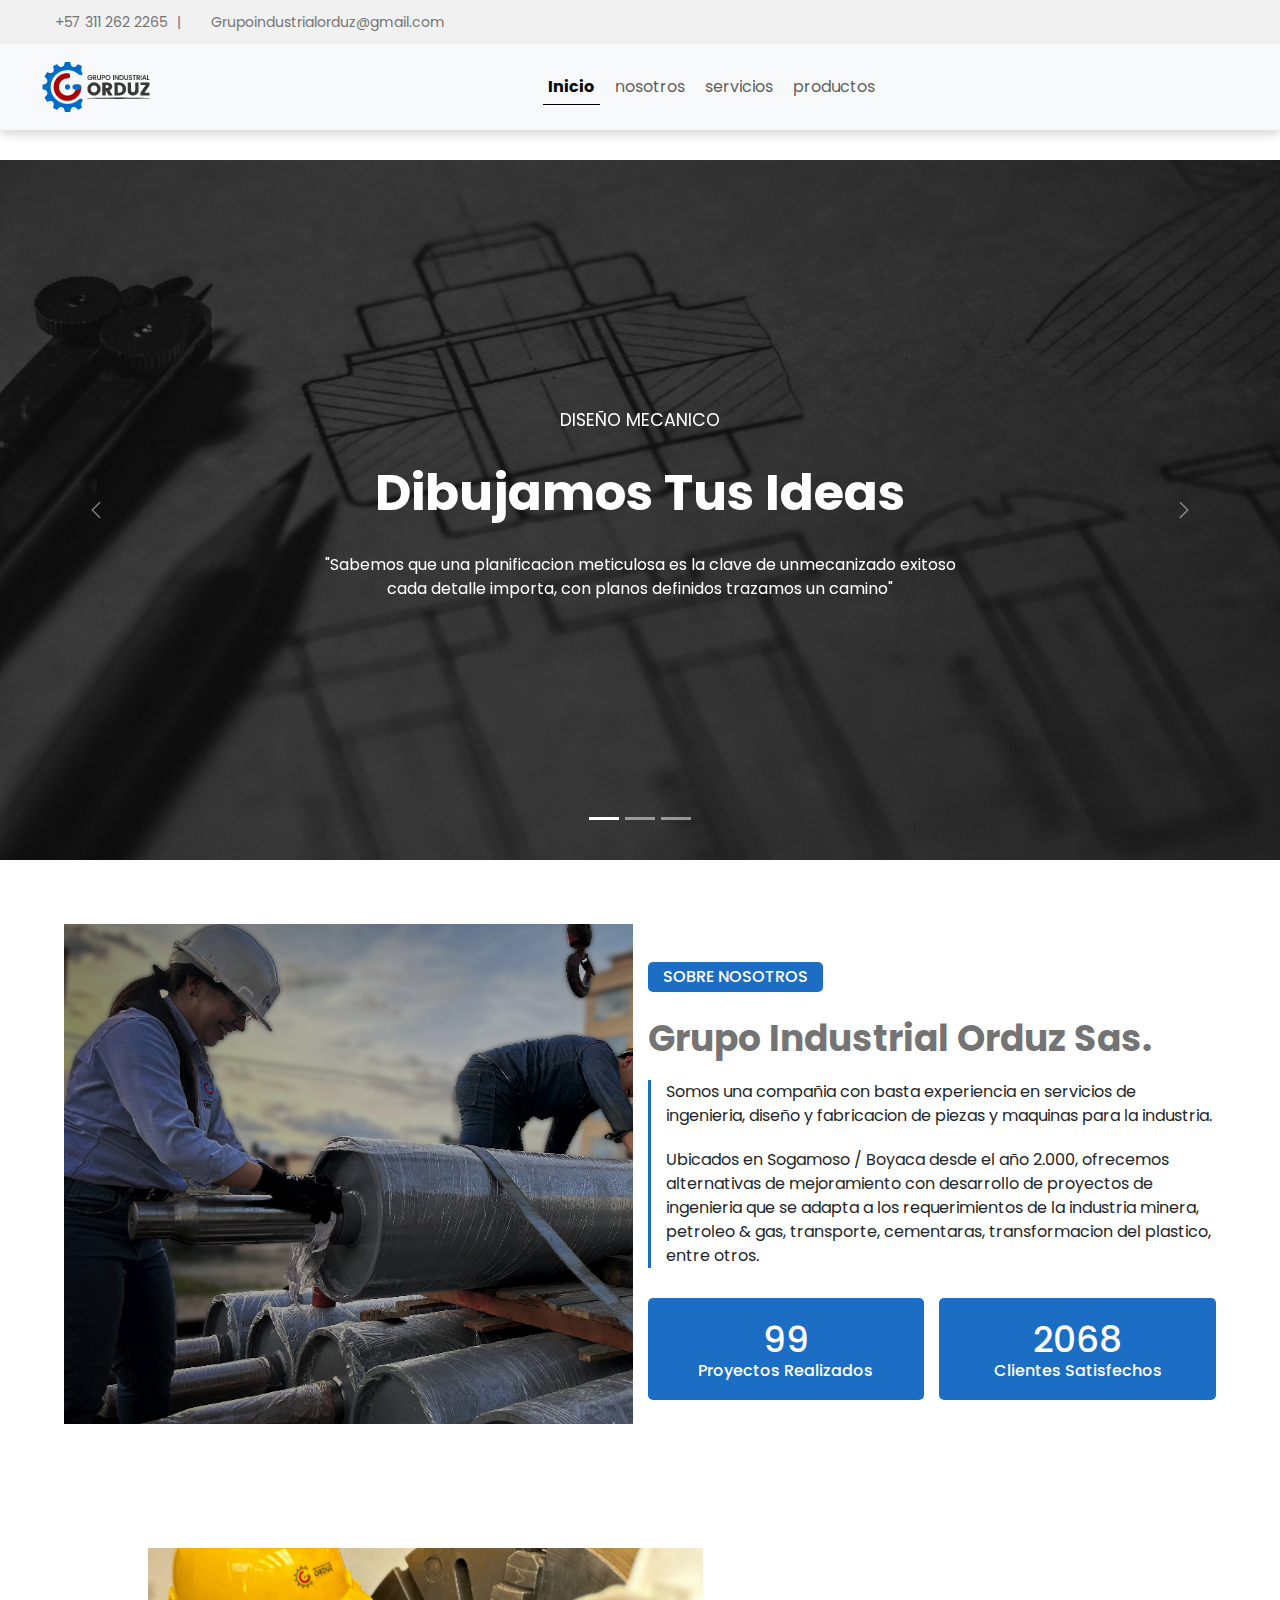
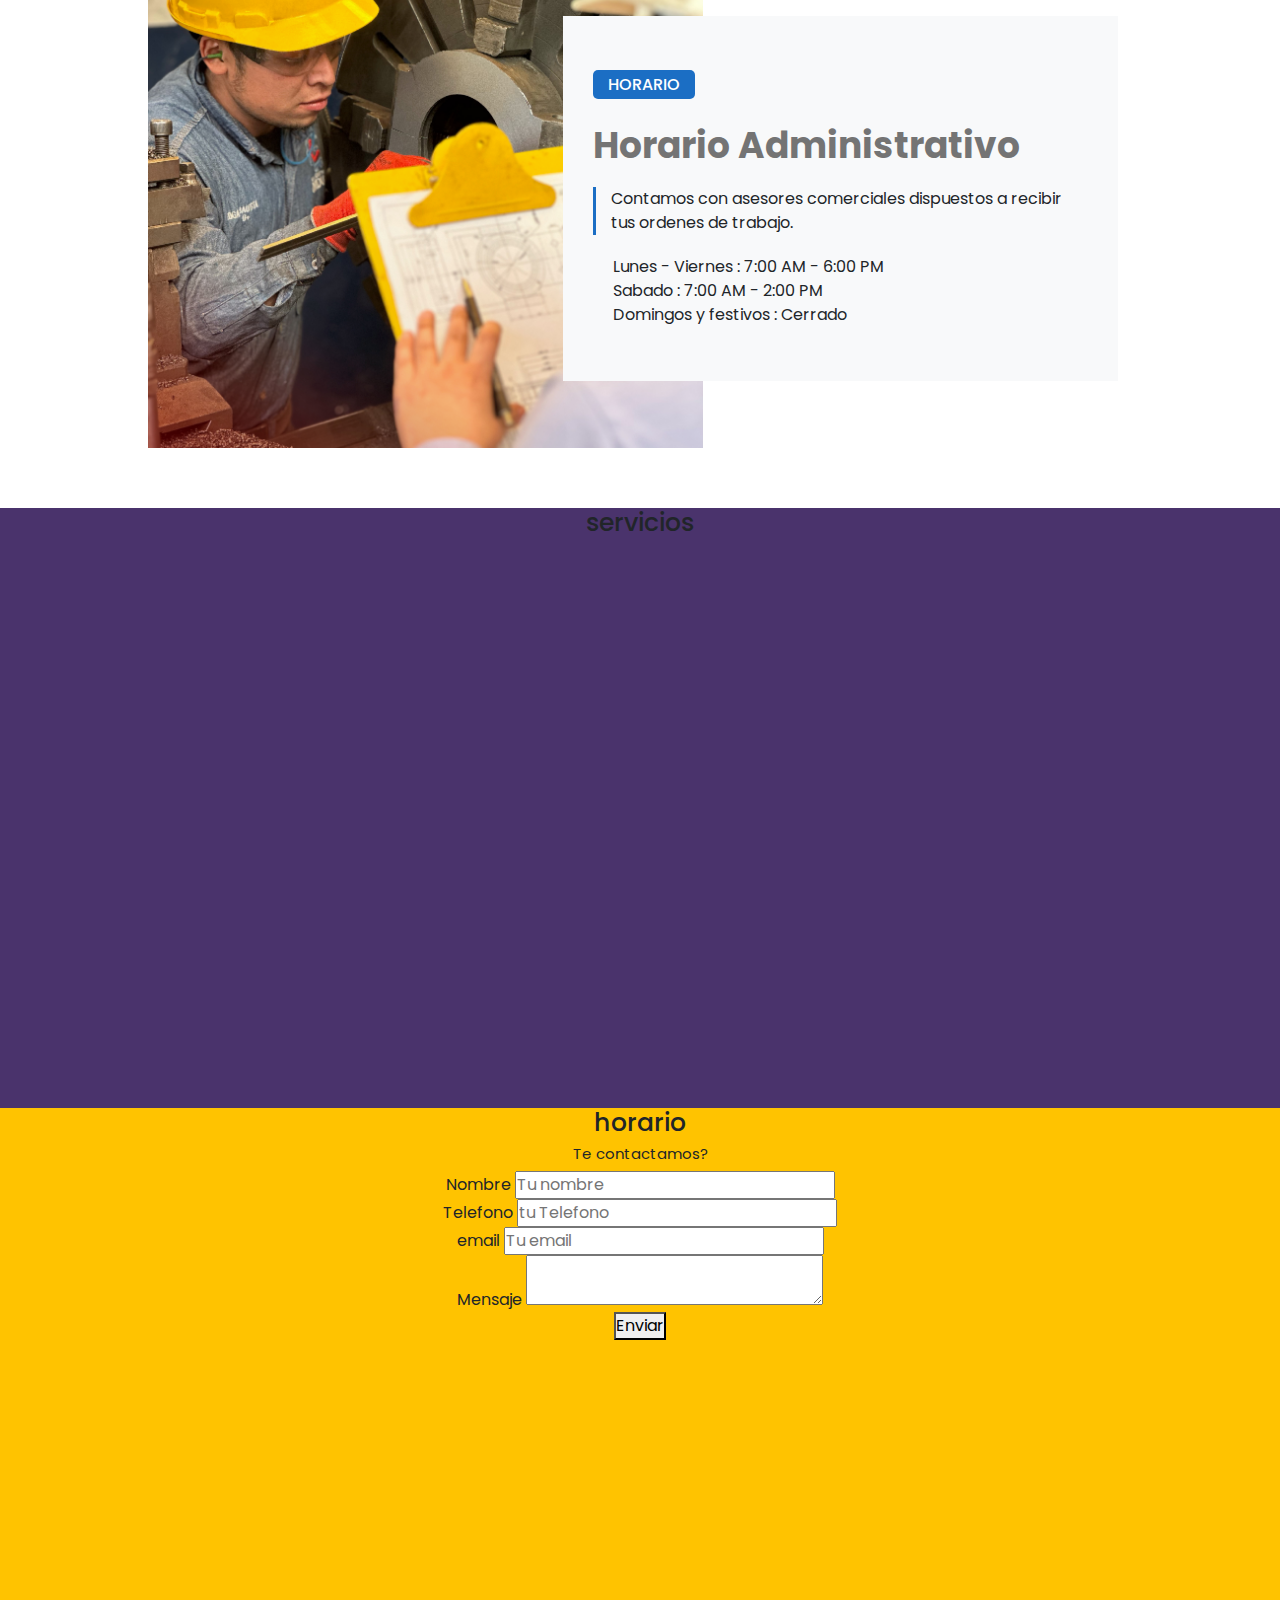
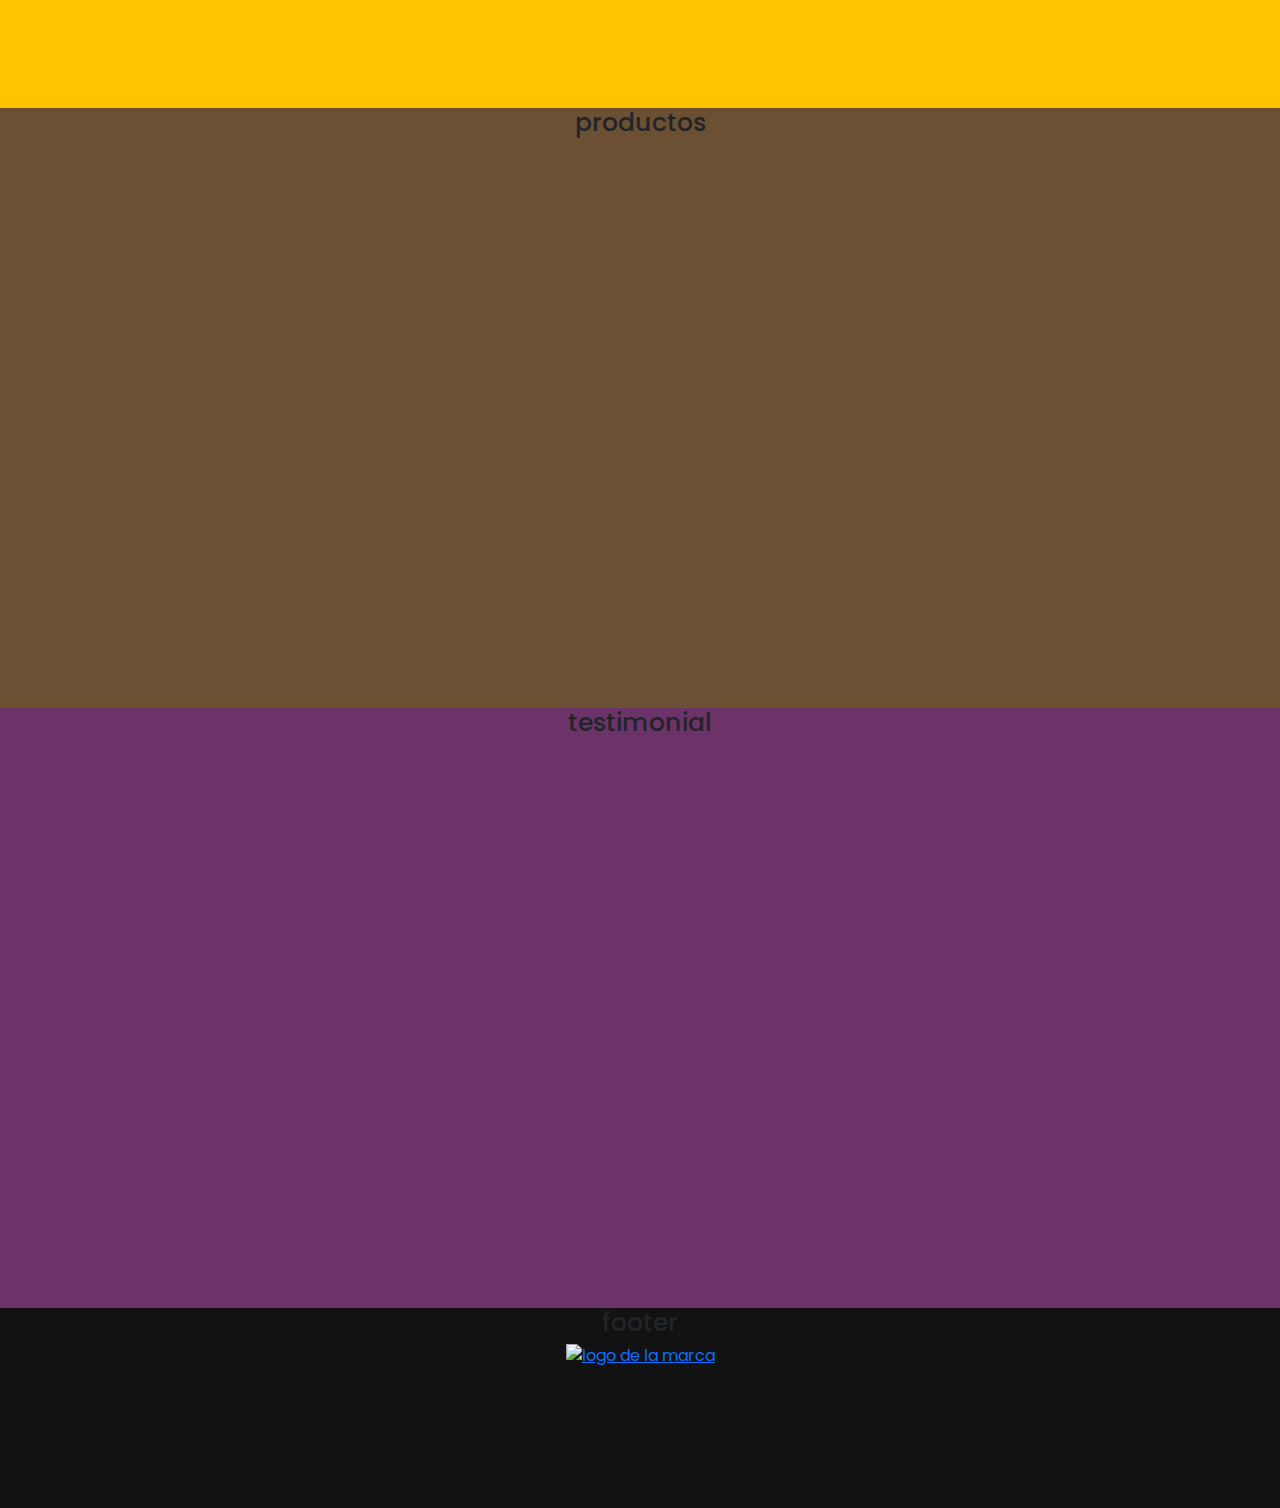
==== index.html @ 1723b0cf "mi primer commit" ====
<!DOCTYPE html>
<html lang="es">

<head>
  <!-- Metadatos -->
  <meta charset="UTF-8">
  <meta name="author" content="Andres Camargo">
  <meta name="description" content="Portafolio de servicios Grupo Industrial Orduz">
  <meta name="Keywords" content="Html, css">
  <meta name="viewport" content="width=device-width, initial-scale=1.0">
  <!-- Title -->
  <title>Grupo Industrial Orduz</title>

  <!-- Google Web Fonts -->
  <link rel="preconnect" href="https://fonts.googleapis.com">
  <link rel="preconnect" href="https://fonts.gstatic.com" crossorigin>
  <link
    href="https://fonts.googleapis.com/css2?family=Poppins:ital,wght@0,100;0,200;0,300;0,400;0,500;0,600;0,700;0,800;0,900;1,100;1,200;1,300;1,400;1,500;1,600;1,700;1,800;1,900&display=swap"
    rel="stylesheet">

  <!-- Title -->
  <title>Grupo Industrial Orduz</title>

  <!-- Favicon -->
  <link rel="icon" href="./assets/Img/fav.png" type="image/jpg">

  <!-- Google Web Fonts -->
  <link rel="preconnect" href="https://fonts.googleapis.com">
  <link rel="preconnect" href="https://fonts.gstatic.com" crossorigin>
  <link
    href="https://fonts.googleapis.com/css2?family=Poppins:ital,wght@0,100;0,200;0,300;0,400;0,500;0,600;0,700;0,800;0,900;1,100;1,200;1,300;1,400;1,500;1,600;1,700;1,800;1,900&display=swap"
    rel="stylesheet">
  <!-- Bootstrap css -->
  <link href="https://cdn.jsdelivr.net/npm/bootstrap@5.3.3/dist/css/bootstrap.min.css" rel="stylesheet"
    integrity="sha384-QWTKZyjpPEjISv5WaRU9OFeRpok6YctnYmDr5pNlyT2bRjXh0JMhjY6hW+ALEwIH" crossorigin="anonymous">
  <!-- font awesome-->
  <link rel="stylesheet" href="https://cdnjs.cloudflare.com/ajax/libs/font-awesome/6.5.2/css/all.min.css"
    integrity="sha512-SnH5WK+bZxgPHs44uWIX+LLJAJ9/2PkPKZ5QiAj6Ta86w+fsb2TkcmfRyVX3pBnMFcV7oQPJkl9QevSCWr3W6A=="
    crossorigin="anonymous" referrerpolicy="no-referrer" />


  <!-- Css -->
  <link href="./css/style.css" rel="stylesheet">
</head>

<body>
  <!-- Topbar Start -->
  <div class="#">
    <div class="container-fluid bg-custom d-none d-lg-block">
      <div class="row py-2 px-lg-5">
        <div class="col-lg-6 text-left mb-2 mb-lg-0">
          <div class="d-inline-flex align-items-center">
            <small><i class="fa-solid fa-phone margin-icon"></i>+57 311 262 2265</small>
            <small class="px-3">|</small>
            <small><i class="fa-solid fa-envelope margin-icon"></i>Grupoindustrialorduz@gmail.com</small>
          </div>
        </div>
        <div class="col-lg-6  text-right">
          <div class="d-inline-flex align-items-center">
            <a class="text-primary px-2" href="#">
              <i class="fab fa-facebook-square icon-color margin-icon"></i>
            </a>
            <a class="text-primary px-2" href="#">
              <i class="fab fa-linkedin icon-color margin-icon"></i>
            </a>
            <a class="text-primary px-2" href="#">
              <i class="fab fa-instagram icon-color margin-icon"></i>
            </a>
            <a class="text-primary pl-2" href="#">
              <i class="fab fa-whatsapp icon-color margin-icon"></i>
            </a>
          </div>
        </div>
      </div>
    </div>
  </div>

  <!-- Topbar End -->

  <!-- Navbar Start -->
  <header class="contenedor shadow p-3 mb-5 bg-body-tertiary rounded">
    <nav class="navbar navbar-expand-md navbar-ligth">
      <div class="container-fluid">
        <a class="navbar-brand" href="./index.html">
          <img src="./assets/Img/Logo.png" alt="logo de la marca">
        </a>
        <button class="navbar-toggler" type="button" data-bs-toggle="collapse" data-bs-target="#navbarNav"
          aria-controls="navbarNav" aria-expanded="false" aria-label="Toggle navigation">
          <span class="navbar-toggler-icon"></span>
        </button>
        <div class="collapse navbar-collapse" id="navbarNav">
          <ul class="navbar-nav nav-underline  mx-auto d-flex justify-content-center align-items-center">
            <li class="nav-item"><a class="nav-link active" aria-current="page" href="./index.html">Inicio</a></li>
            <li class="nav-item"> <a class="nav-link" href="./pages/nosotros.html">nosotros</a></li>
            <li class="nav-item"><a class="nav-link" href="./pages/servicios.html">servicios</a></li>
            <li class="nav-item"><a class="nav-link" href="./pages/productos.html">productos</a></li>
          </ul>
        </div>
      </div>
    </nav>
  </header>
  <!-- Navbar End -->

  <!-- Carousel Start -->
  <main>
    <div id="carouselExampleIndicators" class="carousel slide" data-bs-ride="true">
      <div class="carousel-indicators mb-5">
        <button type="button" data-bs-target="#carouselExampleIndicators" data-bs-slide-to="0" class="active"
          aria-current="true" aria-label="Slide 1"></button>
        <button type="button" data-bs-target="#carouselExampleIndicators" data-bs-slide-to="1"
          aria-label="Slide 2"></button>
        <button type="button" data-bs-target="#carouselExampleIndicators" data-bs-slide-to="2"
          aria-label="Slide 3"></button>
      </div>

      <div class="carousel-inner">
        <div class="carousel-item active d-item">
          <img src="./assets/Img/carousel-1.jpg" class="d-block w-100 d-img" alt="slider 1">
          <div class="carousel-caption top-0  d-flex flex-column justify-content-center align-items-center">
            <p class="margin  fs-3 text-uppercase">
              Diseño Mecanico
            </p>
            <h1 class="margin display-1 fw-bolder text-capitalize">Dibujamos tus ideas</h1>
            <p class="margin">"Sabemos que una planificacion meticulosa es la clave de unmecanizado exitoso <br> cada
              detalle importa, con planos definidos trazamos un camino"</p>
          </div>
        </div>

        <div class="carousel-item  d-item">
          <img src="./assets/Img/carousel-2.jpg" class="d-block w-100 d-img" alt="slider 2">
          <div class="carousel-caption top-0  d-flex flex-column justify-content-center align-items-center">
            <p class="margin  fs-3 text-uppercase">
              Mecanizados Industriales
            </p>
            <h1 class="margin display-1  fw-bolder text-center">Fresadora Industrial</h1>
            <p class="margin">Nos adaptamos a tus necesidades, nuestra experiencia y precision garantizan la<br>creacion
              de piezas de alta
              calidad que cumplan con tus especificaciones</p>
          </div>
        </div>

        <div class="carousel-item  d-item">
          <img src="./assets/Img/carousel-3.jpg" class="d-block w-100 d-img" alt="slider 3">
          <div class="carousel-caption top-0  d-flex flex-column justify-content-center align-items-center">
            <p class="margin  fs-3 text-uppercase">
              Mecanizados Industriales
            </p>
            <h1 class="margin display-1 fw-bolder text-capitalize">Torno convencional</h1>
            <p class="margin">Contamos con maquinaria de alta calidad, cada proyecto se beneficia<br>de nuestros tornos
              calibrados, donde la
              precision se encuentra con la potencia.</p>
          </div>
        </div>
      </div>

      <button class="carousel-control-prev" type="button" data-bs-target="#carouselExampleIndicators"
        data-bs-slide="prev">
        <span class="carousel-control-prev-icon" aria-hidden="true"></span>
        <span class="visually-hidden">Previous</span>
      </button>
      <button class="carousel-control-next" type="button" data-bs-target="#carouselExampleIndicators"
        data-bs-slide="next">
        <span class="carousel-control-next-icon" aria-hidden="true"></span>
        <span class="visually-hidden">Next</span>
      </button>
    </div>

    <!-- Carousel End -->

    <!-- Sobre Nosotros Start -->
    <section class="nosotros">
      <div class="row align-items-center">
        <div class="col-lg-6 pb-5 pb-lg-0">
          <img class="img-fluid w-100" src="./assets/Img/opening.jpg" alt="#">
        </div>
        <div class="col-lg-6">
          <h6 class="text">Sobre Nosotros</h6>
          <h1 class="title">Grupo Industrial Orduz Sas.</h1>
          <div class="description-container">
            <p>Somos una compañia con basta experiencia en servicios de
              ingenieria, diseño y fabricacion de piezas y maquinas para la industria.</p>
            <p>Ubicados en Sogamoso / Boyaca
              desde el año 2.000, ofrecemos alternativas de mejoramiento con desarrollo de proyectos de ingenieria que
              se adapta a los requerimientos de la industria minera, petroleo & gas, transporte, cementaras,
              transformacion del plastico, entre otros.</p>
          </div>
          <div class="contenedor-row row">
            <div class="col-6">
              <div class="stat">
                <h3 class="stat-number">99</h3>
                <h6 class="stat-label">Proyectos Realizados</h6>
              </div>
            </div>
            <div class="col-6">
              <div class="stat">
                <h3 class="stat-number">2068</h3>
                <h6 class="stat-label">Clientes Satisfechos</h6>
              </div>
            </div>
          </div>
        </div>
      </div>
    </section>
    <!-- Sobre Nosotros End -->

    <!-- Servicio Start -->
    

    <!-- Servicio End-->

    <!-- Horario start-->
    <div class="container-service container-fluid py-5">
      <div class="container py-5">
        <div class="row">
          <div class="image-horario col-lg-6">
            <div class="position-relative h-100">
              <img class="image-horario position-absolute w-100 h-100" src="./assets/Img/image-1.jpg">
            </div>
          </div>
          <div class="align-items col-lg-6 pt-5 pb-lg-5">
            <div class="bg-light p-4 p-lg-5 my-lg-5">
              <h6 class="text-1-servicio d-inline-block text-uppercase">Horario</h6>
              <h1 class="title">Horario Administrativo</h1>
              <p class="description-container">Contamos con asesores comerciales dispuestos a recibir tus ordenes de
                trabajo. </p>
              <ul class="hours-text list-inline">
                <li class="stat-label"><i class="far fa-circle text-primary"></i>Lunes - Viernes : 7:00 AM - 6:00 PM
                </li>
                <li class="stat-label"><i class="far fa-circle text-primary"></i>Sabado : 7:00 AM - 2:00 PM</li>
                <li class="stat-label"><i class="far fa-circle text-primary"></i>Domingos y festivos : Cerrado</li>
              </ul>
            </div>
          </div>
        </div>
      </div>
    </div>
    <!-- Horario End -->



    <section class="servicios">
      <h1>servicios</h1>
    </section>



    <section class="horario">
      <h1>horario</h1>
      <fieldset>
        <legend>Te contactamos?</legend>
        <div>
          <label for="name">Nombre</label>
          <input type="text" placeholder="Tu nombre" id="name" name="name">
        </div>
        <div>
          <label for="Telefono">Telefono</label>
          <input type="text" placeholder="tu Telefono" id="Telefono" name="Telefono">
        </div>
        <div>
          <label for="email">email</label>
          <input type="email" placeholder="Tu email" id="email" name="email">
        </div>
        <div>
          <label for="mensaje">Mensaje</label>
          <textarea name="mensaje" id="mensaje" cols="" rows=""></textarea>
        </div>
        <div>
          <button type="submit" value="Enviar">Enviar</button>
        </div>
      </fieldset>
    </section>
    <section class="productos">
      <h1>productos</h1>
    </section>

    <section class="testimonial">
      <h1>testimonial</h1>
    </section>
  </main>

  <!-- main end -->


  <!-- Footer start -->
  <footer class="footer">
    <h1>footer</h1>
    <div class="logo-footer">
      <a href="./index.html"><img src="./assets/img/Logo.png" alt="logo de la marca"></a>
    </div>
  </footer>
  <!-- Footer End -->

  <!-- back to top -->

  <script src="./js/functions.js"></script>

  <script src="https://cdn.jsdelivr.net/npm/bootstrap@5.3.3/dist/js/bootstrap.bundle.min.js"
    integrity="sha384-YvpcrYf0tY3lHB60NNkmXc5s9fDVZLESaAA55NDzOxhy9GkcIdslK1eN7N6jIeHz"
    crossorigin="anonymous"></script>
</body>

</html>
---- css/style.css ----
* {
    box-sizing: border-box;
    margin: 0;
    padding: 0;
    font-family: 'Poppins', sans-serif;
    font-size: 16px;
}

:root {
    --color-primario: #1B6EC4;
    --color-secundario: #bf0002;
    --color-gris: #d4d5d6;
    --color-gris-claro: #f1f1f1;
    --color-gris-oscuro: #747474;
    --color-negro: #121212;
    --color-blanco: #ffffff;
    --fuente-principal: 'Poppins', sans-serif;

}

html {
    font-size: 62.5%;
}

body {
    font-size: 16px;
    /* 1rem = 10px */
    font-family: 'Poppins', sans-serif;
    background-color: var(--color-blanco);
}

/* topbar */
.margin-icon {
    padding-left: 10px;
    padding-right: 10px;
}

.icon-color {
    color: var(--color-gris-oscuro);
    padding-left: 10px;
    padding-right: 10px;
}

.bg-custom {
    padding: 5px;
    background-color: var(--color-gris-claro);
    color: var(--color-gris-oscuro);
}

.text-right {
    text-align: right;

}

.text-left {
    text-align: left;
}

/* nav */
.navbar-brand img:hover {
    transform: scale(1.1);
}

.navbar-brand {
    margin-left: 24px;
}

.navbar-toggler {
    margin-right: 24px;
}

/* carousel */
.margin {
    margin-top: 1.5rem;
    margin-bottom: 1.5rem;
}


.mt-4 {
    margin-top: 1.5rem;
    margin-bottom: 1.5rem;
}

.d-item {
    height: 700px;
}

.d-img {
    height: 100%;
    object-fit: cover;
    filter: brightness(40%);
}

/* main */
.contenedor {
    width: 100%;
    height: auto;
}

.textos {
    width: auto;
    height: auto;
    text-align: center;
}

/* nosotros */
.nosotros {
    max-width: 1200px;
    margin: 40px auto;
    padding: 24px 24px;
}

.img-fluid {
    max-width: 100%;
    object-fit: cover;
    filter: brightness(70%);
}

@media (min-width: 1200px) {
    .img-fluid {
        height: 500px;
    }
}

.text {
    border-radius: 5px;
    display: inline-block;
    background-color: var(--color-primario);
    color: var(--color-blanco);
    font-size: 16px;
    text-transform: uppercase;
    padding: 5px 15px;
    margin-top: 24px;
}

.title {
    color: var(--color-gris-oscuro);
    font-weight: bold;
    font-size: 36px;
    margin-top: 20px;
    margin-bottom: 20px;
}

.description-container {
    border-left: 3px solid var(--color-primario);
    padding-left: 15px;
    margin-bottom: 20px;
}

.description-container p {
    font-size: 16px;
    line-height: 1.5;
    margin-bottom: 20px;
}

.contenedor-row {
    padding-top: 10px;
    padding-bottom: 10px;

}

.stat {
    background-color: var(--color-primario);
    color: var(--color-blanco);
    text-align: center;
    padding: 20px;
    border-radius: 5px;
    margin: 0px;
}

.stat-number {
    font-size: 36px;
    margin: 0;
}

.stat-label {
    font-size: 16px;
    margin: 0;
}


/* nosotros end */

/* horario start */


.align-items {
    display: flex;
    align-items: center; /* Alinea verticalmente los elementos */
}

@media (min-width: 992px) {
    .align-items {
        margin-left: -120px;
        z-index: 1;
    }
}

.hours-text{
    margin-bottom: 24px;
}

.text-1-servicio{
    border-radius: 5px;
    display: inline-block;
    background-color: var(--color-primario);
    color: var(--color-blanco);
    font-size: 16px;
    text-transform: uppercase;
    padding: 5px 15px;
    margin-top: 24px;
    
}

.fa-circle{
    margin-right: 20px;
}

.image-horario{
    min-height: 500px;
    object-fit: cover;
}

@media (min-width: 992px) {
    .image-horario {
        margin-left: 35px;
}
}

/* horario end */



.formulario {
    width: 100%;
    height: 600px;
    background-color: #48C9B0;
}

.servicios {
    text-align: center;
    width: 100%;
    height: 600px;
    background-color: #4A336C;
}

.productos {
    text-align: center;
    width: 100%;
    height: 600px;
    background-color: #6C5033;
}

.horario {
    text-align: center;
    width: 100%;
    height: 600px;
    background-color: #FFC300;
}

.testimonial {
    text-align: center;
    width: 100%;
    height: 600px;
    background-color: #6C3369;
}

.footer {
    text-align: center;
    width: 100%;
    height: 200px;
    background-color: #121212;
}
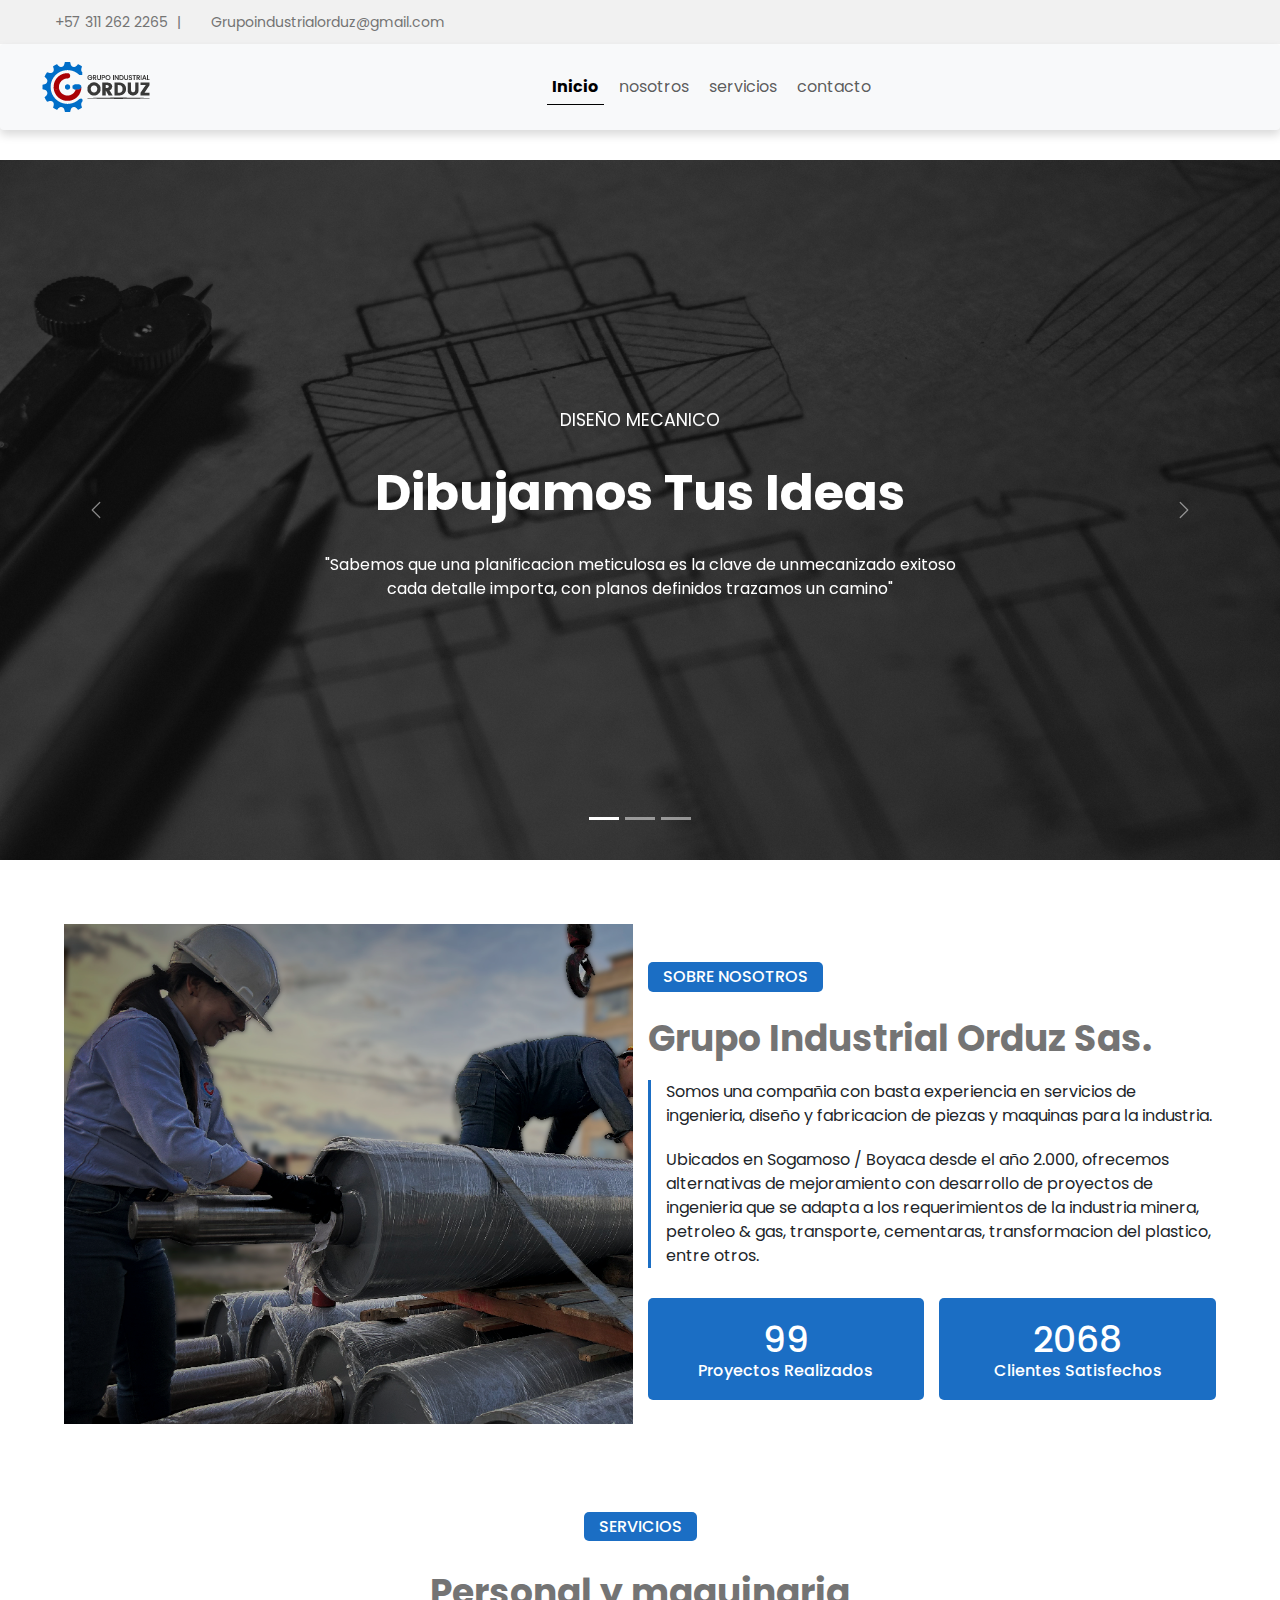
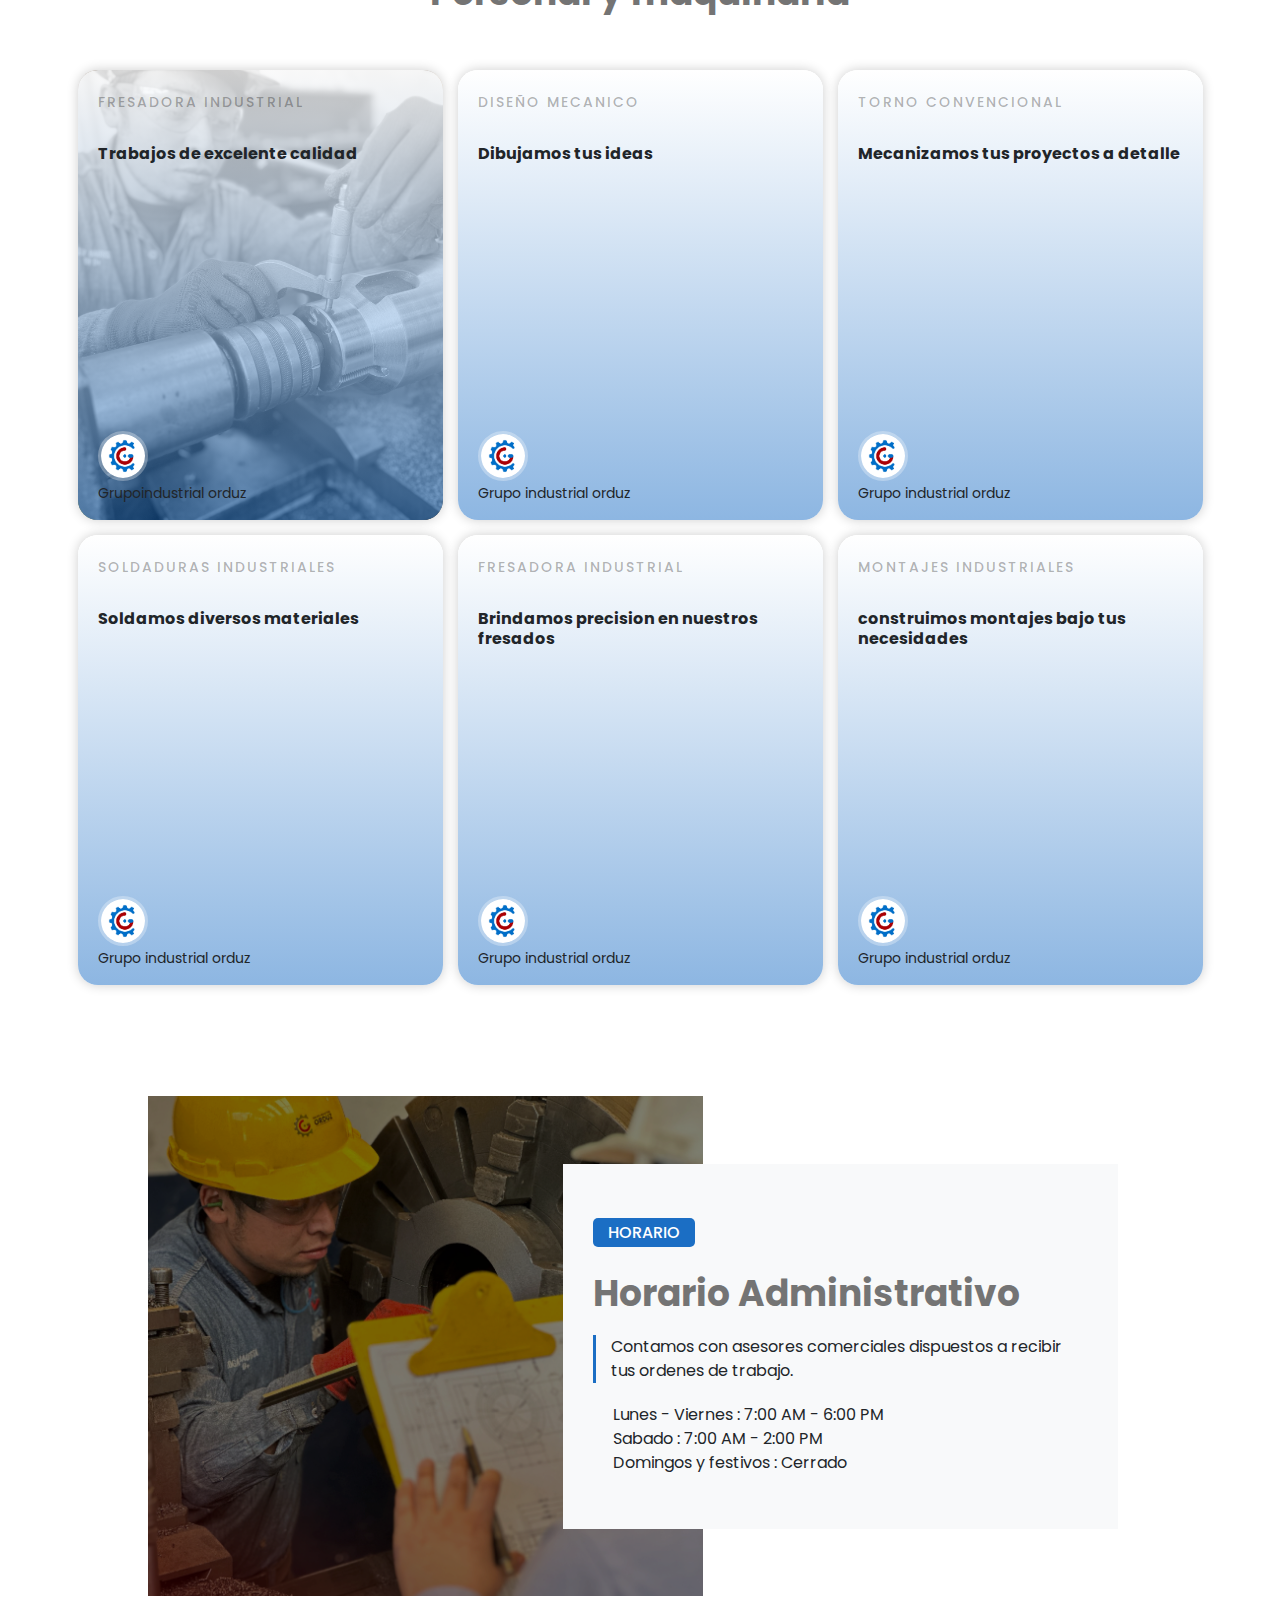
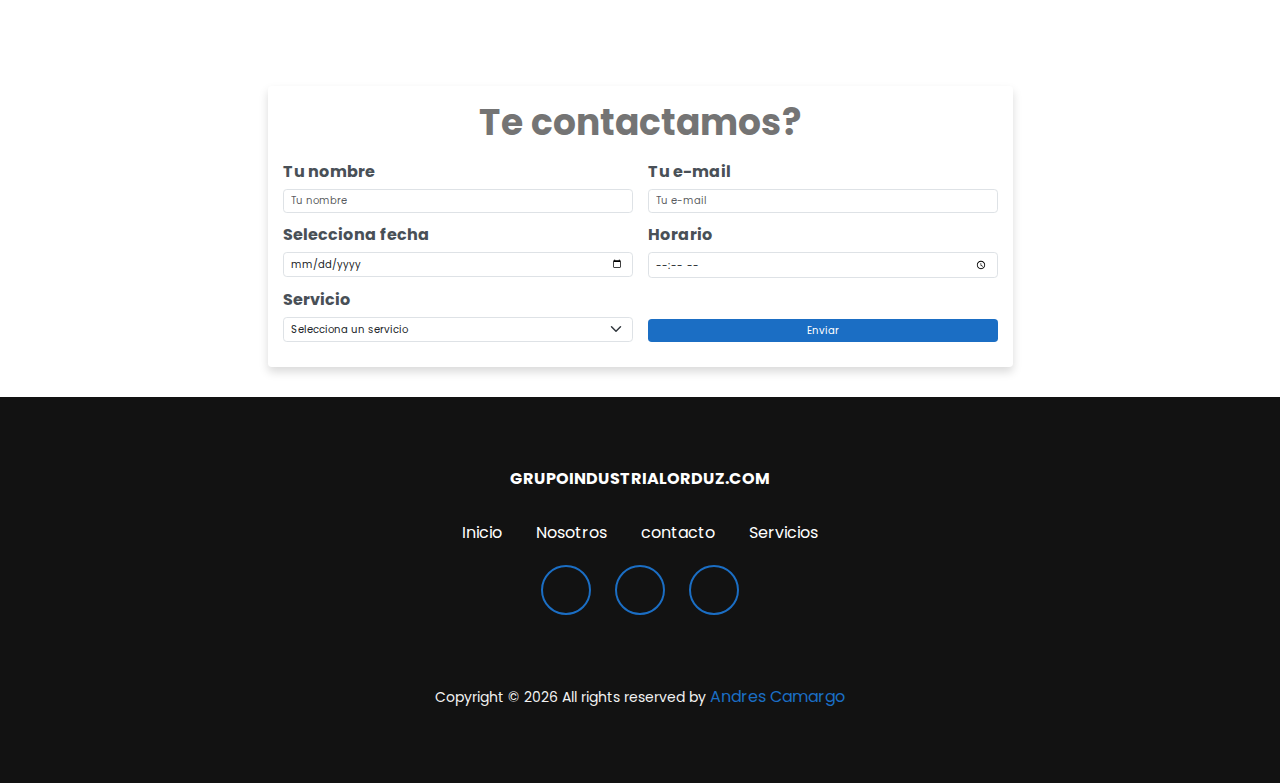
==== commit 43af670a: "modificacion_2" ====
--- a/index.html
+++ b/index.html
@@ -33,6 +33,9 @@
   <!-- Bootstrap css -->
   <link href="https://cdn.jsdelivr.net/npm/bootstrap@5.3.3/dist/css/bootstrap.min.css" rel="stylesheet"
     integrity="sha384-QWTKZyjpPEjISv5WaRU9OFeRpok6YctnYmDr5pNlyT2bRjXh0JMhjY6hW+ALEwIH" crossorigin="anonymous">
+  <!-- Bootstrap icon -->
+  <link href="https://cdnjs.cloudflare.com/ajax/libs/bootstrap-icons/1.10.5/font/bootstrap-icons.min.css"
+    rel="stylesheet">
   <!-- font awesome-->
   <link rel="stylesheet" href="https://cdnjs.cloudflare.com/ajax/libs/font-awesome/6.5.2/css/all.min.css"
     integrity="sha512-SnH5WK+bZxgPHs44uWIX+LLJAJ9/2PkPKZ5QiAj6Ta86w+fsb2TkcmfRyVX3pBnMFcV7oQPJkl9QevSCWr3W6A=="
@@ -41,11 +44,12 @@
 
   <!-- Css -->
   <link href="./css/style.css" rel="stylesheet">
+  <link rel="stylesheet" href="./css/main.css">
 </head>
 
 <body>
   <!-- Topbar Start -->
-  <div class="#">
+  <div class="topbar">
     <div class="container-fluid bg-custom d-none d-lg-block">
       <div class="row py-2 px-lg-5">
         <div class="col-lg-6 text-left mb-2 mb-lg-0">
@@ -93,7 +97,7 @@
             <li class="nav-item"><a class="nav-link active" aria-current="page" href="./index.html">Inicio</a></li>
             <li class="nav-item"> <a class="nav-link" href="./pages/nosotros.html">nosotros</a></li>
             <li class="nav-item"><a class="nav-link" href="./pages/servicios.html">servicios</a></li>
-            <li class="nav-item"><a class="nav-link" href="./pages/productos.html">productos</a></li>
+            <li class="nav-item"><a class="nav-link" href="./pages/contacto.html">contacto</a></li>
           </ul>
         </div>
       </div>
@@ -103,66 +107,70 @@
 
   <!-- Carousel Start -->
   <main>
-    <div id="carouselExampleIndicators" class="carousel slide" data-bs-ride="true">
-      <div class="carousel-indicators mb-5">
-        <button type="button" data-bs-target="#carouselExampleIndicators" data-bs-slide-to="0" class="active"
-          aria-current="true" aria-label="Slide 1"></button>
-        <button type="button" data-bs-target="#carouselExampleIndicators" data-bs-slide-to="1"
-          aria-label="Slide 2"></button>
-        <button type="button" data-bs-target="#carouselExampleIndicators" data-bs-slide-to="2"
-          aria-label="Slide 3"></button>
-      </div>
-
-      <div class="carousel-inner">
-        <div class="carousel-item active d-item">
-          <img src="./assets/Img/carousel-1.jpg" class="d-block w-100 d-img" alt="slider 1">
-          <div class="carousel-caption top-0  d-flex flex-column justify-content-center align-items-center">
-            <p class="margin  fs-3 text-uppercase">
-              Diseño Mecanico
-            </p>
-            <h1 class="margin display-1 fw-bolder text-capitalize">Dibujamos tus ideas</h1>
-            <p class="margin">"Sabemos que una planificacion meticulosa es la clave de unmecanizado exitoso <br> cada
-              detalle importa, con planos definidos trazamos un camino"</p>
-          </div>
-        </div>
-
-        <div class="carousel-item  d-item">
-          <img src="./assets/Img/carousel-2.jpg" class="d-block w-100 d-img" alt="slider 2">
-          <div class="carousel-caption top-0  d-flex flex-column justify-content-center align-items-center">
-            <p class="margin  fs-3 text-uppercase">
-              Mecanizados Industriales
-            </p>
-            <h1 class="margin display-1  fw-bolder text-center">Fresadora Industrial</h1>
-            <p class="margin">Nos adaptamos a tus necesidades, nuestra experiencia y precision garantizan la<br>creacion
-              de piezas de alta
-              calidad que cumplan con tus especificaciones</p>
-          </div>
-        </div>
-
-        <div class="carousel-item  d-item">
-          <img src="./assets/Img/carousel-3.jpg" class="d-block w-100 d-img" alt="slider 3">
-          <div class="carousel-caption top-0  d-flex flex-column justify-content-center align-items-center">
-            <p class="margin  fs-3 text-uppercase">
-              Mecanizados Industriales
-            </p>
-            <h1 class="margin display-1 fw-bolder text-capitalize">Torno convencional</h1>
-            <p class="margin">Contamos con maquinaria de alta calidad, cada proyecto se beneficia<br>de nuestros tornos
-              calibrados, donde la
-              precision se encuentra con la potencia.</p>
-          </div>
-        </div>
-      </div>
-
-      <button class="carousel-control-prev" type="button" data-bs-target="#carouselExampleIndicators"
-        data-bs-slide="prev">
-        <span class="carousel-control-prev-icon" aria-hidden="true"></span>
-        <span class="visually-hidden">Previous</span>
-      </button>
-      <button class="carousel-control-next" type="button" data-bs-target="#carouselExampleIndicators"
-        data-bs-slide="next">
-        <span class="carousel-control-next-icon" aria-hidden="true"></span>
-        <span class="visually-hidden">Next</span>
-      </button>
+    <div class="carousel">
+      <div id="carouselExampleIndicators" class="carousel slide" data-bs-ride="true">
+        <div class="carousel-indicators mb-5">
+          <button type="button" data-bs-target="#carouselExampleIndicators" data-bs-slide-to="0" class="active"
+            aria-current="true" aria-label="Slide 1"></button>
+          <button type="button" data-bs-target="#carouselExampleIndicators" data-bs-slide-to="1"
+            aria-label="Slide 2"></button>
+          <button type="button" data-bs-target="#carouselExampleIndicators" data-bs-slide-to="2"
+            aria-label="Slide 3"></button>
+        </div>
+
+        <div class="carousel-inner">
+          <div class="carousel-item active d-item">
+            <img src="./assets/Img/carousel-1.jpg" class="d-block w-100 d-img" alt="slider 1">
+            <div class="carousel-caption top-0  d-flex flex-column justify-content-center align-items-center">
+              <p class="margin  fs-3 text-uppercase">
+                Diseño Mecanico
+              </p>
+              <h1 class="margin display-1 fw-bolder text-capitalize">Dibujamos tus ideas</h1>
+              <p class="margin">"Sabemos que una planificacion meticulosa es la clave de unmecanizado exitoso <br> cada
+                detalle importa, con planos definidos trazamos un camino"</p>
+            </div>
+          </div>
+
+          <div class="carousel-item  d-item">
+            <img src="./assets/Img/carousel-2.jpg" class="d-block w-100 d-img" alt="slider 2">
+            <div class="carousel-caption top-0  d-flex flex-column justify-content-center align-items-center">
+              <p class="margin  fs-3 text-uppercase">
+                Mecanizados Industriales
+              </p>
+              <h1 class="margin display-1  fw-bolder text-center">Fresadora Industrial</h1>
+              <p class="margin">Nos adaptamos a tus necesidades, nuestra experiencia y precision garantizan
+                la<br>creacion
+                de piezas de alta
+                calidad que cumplan con tus especificaciones</p>
+            </div>
+          </div>
+
+          <div class="carousel-item  d-item">
+            <img src="./assets/Img/carousel-3.jpg" class="d-block w-100 d-img" alt="slider 3">
+            <div class="carousel-caption top-0  d-flex flex-column justify-content-center align-items-center">
+              <p class="margin  fs-3 text-uppercase">
+                Mecanizados Industriales
+              </p>
+              <h1 class="margin display-1 fw-bolder text-capitalize">Torno convencional</h1>
+              <p class="margin">Contamos con maquinaria de alta calidad, cada proyecto se beneficia<br>de nuestros
+                tornos
+                calibrados, donde la
+                precision se encuentra con la potencia.</p>
+            </div>
+          </div>
+        </div>
+
+        <button class="carousel-control-prev" type="button" data-bs-target="#carouselExampleIndicators"
+          data-bs-slide="prev">
+          <span class="carousel-control-prev-icon" aria-hidden="true"></span>
+          <span class="visually-hidden">Previous</span>
+        </button>
+        <button class="carousel-control-next" type="button" data-bs-target="#carouselExampleIndicators"
+          data-bs-slide="next">
+          <span class="carousel-control-next-icon" aria-hidden="true"></span>
+          <span class="visually-hidden">Next</span>
+        </button>
+      </div>
     </div>
 
     <!-- Carousel End -->
@@ -204,9 +212,152 @@
     <!-- Sobre Nosotros End -->
 
     <!-- Servicio Start -->
-    
+    <section class="wrapper">
+      <div class="container">
+        <div class="row">
+          <div class="col text-center mb-5">
+            <h1 class="text">servicios</h1>
+            <p class="title">Personal y maquinaria</p>
+          </div>
+        </div>
+        <div class="row">
+          <div class="col-sm-12 col-md-6 col-lg-4 mb-4">
+            <div class="card text-dark card-has-bg click-col" style="background-image:url('./assets/Img/horario.jpg');">
+              <img class="card-img d-none" src="./assets/Img/horario.jpg" alt="operario con instrumentos de medicion">
+              <div class="card-img-overlay d-flex flex-column">
+                <div class="card-body">
+                  <small class="card-meta mb-2">Fresadora industrial</small>
+                  <h4 class="card-title mt-5 "><a class="text-dark" href="#">Trabajos de excelente calidad</a></h4>
+                </div>
+                <div class="card-footer">
+                  <div class="media">
+                    <img class="mr-3 rounded-circle" src="/assets/Img/icon_gio.png" alt="Generic placeholder image"
+                      style="max-width:50px">
+                    <div class="media-body">
+                      <small>Grupoindustrial orduz</small>
+                    </div>
+                  </div>
+                </div>
+              </div>
+            </div>
+          </div>
+          <div class="col-sm-12 col-md-6 col-lg-4 mb-4">
+            <div class="card text-dark card-has-bg click-col"
+              style="background-image:url('./assets/Img/Diseñocad.png');">
+              <img class="card-img d-none" src="./assets/Img/cad.jpeg" alt="plano2d">
+              <div class="card-img-overlay d-flex flex-column">
+                <div class="card-body">
+                  <small class="card-meta mb-2">Diseño Mecanico</small>
+                  <h4 class="card-title mt-5 "><a class="text-dark" herf="#">Dibujamos tus ideas</a></h4>
+                </div>
+                <div class="card-footer">
+                  <div class="media">
+                    <img class="mr-3 rounded-circle" src="./assets/Img/icon_gio.png" alt="Generic placeholder image"
+                      style="max-width:50px">
+                    <div class="media-body">
+                      <small>Grupo industrial orduz</small>
+                    </div>
+                  </div>
+                </div>
+              </div>
+            </div>
+          </div>
+          <div class="col-sm-12 col-md-6 col-lg-4 mb-4">
+            <div class="card text-dark card-has-bg click-col" style="background-image:url('./assets/Img/torno.png');">
+              <img class="card-img d-none" src="./assets/Img/torno.png" alt="torno">
+              <div class="card-img-overlay d-flex flex-column">
+                <div class="card-body">
+                  <small class="card-meta mb-2">Torno convencional</small>
+                  <h4 class="card-title mt-5 "><a class="text-dark" herf="#">Mecanizamos tus proyectos a detalle</a>
+                  </h4>
+                </div>
+                <div class="card-footer">
+                  <div class="media">
+                    <img class="mr-3 rounded-circle" src="./assets/Img/icon_gio.png" alt="Generic placeholder image"
+                      style="max-width:50px">
+                    <div class="media-body">
+                      <small>Grupo industrial orduz</small>
+                    </div>
+                  </div>
+                </div>
+              </div>
+            </div>
+          </div>
+
+          <div class="col-sm-12 col-md-6 col-lg-4 mb-4">
+            <div class="card text-dark card-has-bg click-col"
+              style="background-image:url('./assets/Img/soldador.png');">
+              <img class="card-img d-none" src="./assets/Img/soldador.png" alt="hombre soldando">
+              <div class="card-img-overlay d-flex flex-column">
+                <div class="card-body">
+                  <small class="card-meta mb-2">Soldaduras Industriales</small>
+                  <h4 class="card-title mt-5 "><a class="text-dark" herf="#">Soldamos diversos materiales</a></h4>
+                </div>
+                <div class="card-footer">
+                  <div class="media">
+                    <img class="mr-3 rounded-circle" src="./assets/Img/icon_gio.png" alt="Generic placeholder image"
+                      style="max-width:50px">
+                    <div class="media-body">
+                      <small>Grupo industrial orduz</small>
+                    </div>
+                  </div>
+                </div>
+              </div>
+            </div>
+          </div>
+          <div class="col-sm-12 col-md-6 col-lg-4 mb-4">
+            <div class="card text-dark card-has-bg click-col"
+              style="background-image:url('./assets/Img/fresadora_industrial.png');">
+              <img class="card-img d-none" src="./assets/Img/fresadora_industrial.png" alt="Fresadora industrial">
+              <div class="card-img-overlay d-flex flex-column">
+                <div class="card-body">
+                  <small class="card-meta mb-2">fresadora Industrial</small>
+                  <h4 class="card-title mt-5 "><a class="text-dark" herf="#">Brindamos precision en nuestros
+                      fresados</a></h4>
+                </div>
+                <div class="card-footer">
+                  <div class="media">
+                    <img class="mr-3 rounded-circle" src="./assets/Img/icon_gio.png" alt="Generic placeholder image"
+                      style="max-width:50px">
+                    <div class="media-body">
+                      <small>Grupo industrial orduz</small>
+                    </div>
+                  </div>
+                </div>
+              </div>
+            </div>
+          </div>
+          <div class="col-sm-12 col-md-6 col-lg-4 mb-4">
+            <div class="card text-dark card-has-bg click-col"
+              style="background-image:url('./assets/Img/montajes.png');">
+              <img class="card-img d-none" src="./assets/Img/montajes.png" alt="Montaje_industrial">
+              <div class="card-img-overlay d-flex flex-column">
+                <div class="card-body">
+                  <small class="card-meta mb-2">Montajes industriales</small>
+                  <h4 class="card-title mt-5 "><a class="text-dark" herf="#">construimos montajes bajo tus
+                      necesidades</a></h4>
+                </div>
+                <div class="card-footer">
+                  <div class="media">
+                    <img class="mr-3 rounded-circle" src="./assets/Img/icon_gio.png" alt="Generic placeholder image"
+                      style="max-width:50px">
+                    <div class="media-body">
+                      <small>Grupo industrial orduz</small>
+                    </div>
+                  </div>
+                </div>
+              </div>
+            </div>
+          </div>
+
+        </div>
+
+      </div>
+    </section>
 
     <!-- Servicio End-->
+
+
 
     <!-- Horario start-->
     <div class="container-service container-fluid py-5">
@@ -236,67 +387,116 @@
     </div>
     <!-- Horario End -->
 
-
-
-    <section class="servicios">
-      <h1>servicios</h1>
-    </section>
-
-
-
-    <section class="horario">
-      <h1>horario</h1>
-      <fieldset>
-        <legend>Te contactamos?</legend>
-        <div>
-          <label for="name">Nombre</label>
-          <input type="text" placeholder="Tu nombre" id="name" name="name">
-        </div>
-        <div>
-          <label for="Telefono">Telefono</label>
-          <input type="text" placeholder="tu Telefono" id="Telefono" name="Telefono">
-        </div>
-        <div>
-          <label for="email">email</label>
-          <input type="email" placeholder="Tu email" id="email" name="email">
-        </div>
-        <div>
-          <label for="mensaje">Mensaje</label>
-          <textarea name="mensaje" id="mensaje" cols="" rows=""></textarea>
-        </div>
-        <div>
-          <button type="submit" value="Enviar">Enviar</button>
-        </div>
-      </fieldset>
-    </section>
-    <section class="productos">
-      <h1>productos</h1>
-    </section>
-
-    <section class="testimonial">
-      <h1>testimonial</h1>
-    </section>
+    <!-- contacto start-->
+    <div class="container my-5">
+      <div class="row justify-content-center">
+        <div class="col-lg-8">
+          <div class="form-container p-4 rounded shadow">
+            <h2 class="title-form text-center mb-4">Te contactamos?</h2>
+            <form>
+              <div class="row">
+                <div class="col-md-6 mb-3">
+                  <label for="name" class="form-label">Tu nombre</label>
+                  <input type="text" class="form-control" id="name" placeholder="Tu nombre">
+                </div>
+                <div class="col-md-6 mb-3">
+                  <label for="email" class="form-label">Tu e-mail</label>
+                  <input type="email" class="form-control" id="email" placeholder="Tu e-mail">
+                </div>
+              </div>
+              <div class="row">
+                <div class="col-md-6 mb-3">
+                  <label for="date" class="form-label">Selecciona fecha</label>
+                  <input type="date" class="form-control" id="date">
+                </div>
+                <div class="col-md-6 mb-3">
+                  <label for="time" class="form-label">Horario</label>
+                  <input type="time" class="form-control" id="time">
+                </div>
+              </div>
+              <div class="row">
+                <div class="col-md-6 mb-3">
+                  <label for="service" class="form-label">Servicio</label>
+                  <select class="form-select" id="service">
+                    <option selected>Selecciona un servicio</option>
+                    <option value="1">Torno Industrial</option>
+                    <option value="2">Fresadora industrial</option>
+                    <option value="3">Diseño Cad</option>
+                  </select>
+                </div>
+                <div class="col-md-6 mb-3 d-flex align-items-end">
+                  <button type="submit" class="btn btn-primary w-100">Enviar</button>
+                </div>
+              </div>
+            </form>
+          </div>
+        </div>
+      </div>
+    </div>
+    <!-- contacto end-->
+
+
+
+
+
+
+
+
+
+
   </main>
 
   <!-- main end -->
+
+
+
+
+  <!-- back to top -->
 
 
   <!-- Footer start -->
   <footer class="footer">
-    <h1>footer</h1>
-    <div class="logo-footer">
-      <a href="./index.html"><img src="./assets/img/Logo.png" alt="logo de la marca"></a>
+    <div class="container">
+      <div class="row justify-content-center">
+        <div class="col-md-12 text-center">
+          <h2 class="footer-heading"><a href="./index.html" class="logo">Grupoindustrialorduz.com</a></h2>
+          <p class="menu">
+            <a href="./index.html">Inicio</a>
+            <a href="./pages/nosotros.html">Nosotros</a>
+            <a href="./pages/contacto.html">contacto</a>
+            <a href="./pages/servicios.html">Servicios</a>
+          </p>
+          <ul class="ftco-footer-social p-0">
+            <li class="ftco-animate"><a href="#" data-toggle="tooltip" data-placement="top" title="Twitter"><span
+                  class="bi bi-twitter"></span></a></li>
+            <li class="ftco-animate"><a href="#" data-toggle="tooltip" data-placement="top" title="Facebook"><span
+                  class="bi bi-facebook"></span></a></li>
+            <li class="ftco-animate"><a href="#" data-toggle="tooltip" data-placement="top" title="Instagram"><span
+                  class="bi bi-instagram"></span></a></li>
+          </ul>
+        </div>
+      </div>
+      <div class="row mt-5">
+        <div class="col-md-12 text-center">
+          <p class="copyright">
+            Copyright &copy;
+            <script>document.write(new Date().getFullYear());</script> All rights reserved <i class="bi bi-heart-fill"
+              aria-hidden="true"></i> by <a href="#" target="_blank">Andres Camargo</a>
+          </p>
+        </div>
+      </div>
     </div>
   </footer>
   <!-- Footer End -->
 
-  <!-- back to top -->
+
 
   <script src="./js/functions.js"></script>
-
+  <script src="https://code.jquery.com/jquery-3.6.0.min.js"></script>
   <script src="https://cdn.jsdelivr.net/npm/bootstrap@5.3.3/dist/js/bootstrap.bundle.min.js"
     integrity="sha384-YvpcrYf0tY3lHB60NNkmXc5s9fDVZLESaAA55NDzOxhy9GkcIdslK1eN7N6jIeHz"
     crossorigin="anonymous"></script>
+  <script src="https://stackpath.bootstrapcdn.com/bootstrap/5.1.3/js/bootstrap.min.js"></script>
 </body>
 
 </html>--- a/css/style.css
+++ b/css/style.css
@@ -1,3 +1,4 @@
+/*
 * {
     box-sizing: border-box;
     margin: 0;
@@ -5,8 +6,9 @@
     font-family: 'Poppins', sans-serif;
     font-size: 16px;
 }
-
-:root {
+*/
+
+/* :root {
     --color-primario: #1B6EC4;
     --color-secundario: #bf0002;
     --color-gris: #d4d5d6;
@@ -15,93 +17,79 @@
     --color-negro: #121212;
     --color-blanco: #ffffff;
     --fuente-principal: 'Poppins', sans-serif;
-
-}
-
-html {
+} */
+
+/* html {
     font-size: 62.5%;
 }
 
 body {
     font-size: 16px;
-    /* 1rem = 10px */
     font-family: 'Poppins', sans-serif;
     background-color: var(--color-blanco);
-}
+} */
 
 /* topbar */
-.margin-icon {
+/* .topbar .margin-icon {
     padding-left: 10px;
     padding-right: 10px;
 }
 
-.icon-color {
+.topbar .icon-color {
     color: var(--color-gris-oscuro);
     padding-left: 10px;
     padding-right: 10px;
 }
 
-.bg-custom {
+.topbar .bg-custom {
     padding: 5px;
     background-color: var(--color-gris-claro);
     color: var(--color-gris-oscuro);
 }
 
-.text-right {
+.topbar .text-right {
     text-align: right;
 
 }
 
-.text-left {
+.topbar .text-left {
     text-align: left;
-}
+} */
 
 /* nav */
-.navbar-brand img:hover {
+/* header .navbar-brand img:hover {
     transform: scale(1.1);
 }
 
-.navbar-brand {
+header .navbar-brand {
     margin-left: 24px;
 }
 
-.navbar-toggler {
+header .navbar-toggler {
     margin-right: 24px;
-}
+} */
 
 /* carousel */
-.margin {
+/* .carousel .margin {
     margin-top: 1.5rem;
     margin-bottom: 1.5rem;
 }
 
 
-.mt-4 {
+.carousel .mt-4 {
     margin-top: 1.5rem;
     margin-bottom: 1.5rem;
 }
 
-.d-item {
+.carousel .d-item {
     height: 700px;
 }
 
-.d-img {
+.carousel .d-img {
     height: 100%;
     object-fit: cover;
     filter: brightness(40%);
-}
-
-/* main */
-.contenedor {
-    width: 100%;
-    height: auto;
-}
-
-.textos {
-    width: auto;
-    height: auto;
-    text-align: center;
-}
+} */
 
 /* nosotros */
 .nosotros {
@@ -178,7 +166,6 @@
     margin: 0;
 }
 
-
 /* nosotros end */
 
 /* horario start */
@@ -186,7 +173,8 @@
 
 .align-items {
     display: flex;
-    align-items: center; /* Alinea verticalmente los elementos */
+    align-items: center;
+    /* Alinea verticalmente los elementos */
 }
 
 @media (min-width: 992px) {
@@ -196,11 +184,11 @@
     }
 }
 
-.hours-text{
+.hours-text {
     margin-bottom: 24px;
 }
 
-.text-1-servicio{
+.text-1-servicio {
     border-radius: 5px;
     display: inline-block;
     background-color: var(--color-primario);
@@ -209,27 +197,146 @@
     text-transform: uppercase;
     padding: 5px 15px;
     margin-top: 24px;
-    
-}
-
-.fa-circle{
+
+}
+
+.fa-circle {
     margin-right: 20px;
 }
 
-.image-horario{
+.image-horario {
     min-height: 500px;
     object-fit: cover;
+    filter: brightness(70%);
+
 }
 
 @media (min-width: 992px) {
     .image-horario {
         margin-left: 35px;
-}
+    }
 }
 
 /* horario end */
 
-
+/* cards start */
+
+
+.lead {
+    color: var(--color-negro);
+}
+
+.wrapper {
+    margin: 4vh
+}
+
+
+
+.card {
+    border: none;
+    transition: all 500ms cubic-bezier(0.19, 1, 0.22, 1);
+    overflow: hidden;
+    border-radius: 20px;
+    min-height: 450px;
+    box-shadow: 0 0 12px 0 rgba(0, 0, 0, 0.2);
+
+    @media (max-width: 768px) {
+        min-height: 350px;
+    }
+
+    @media (max-width: 420px) {
+        min-height: 300px;
+    }
+
+    &.card-has-bg {
+        transition: all 500ms cubic-bezier(0.19, 1, 0.22, 1);
+        background-size: 120%;
+        background-repeat: no-repeat;
+        background-position: center center;
+
+        &:before {
+            content: '';
+            position: absolute;
+            top: 0;
+            right: 0;
+            bottom: 0;
+            left: 0;
+            background: inherit;
+            -webkit-filter: grayscale(1);
+            -moz-filter: grayscale(100%);
+            -ms-filter: grayscale(100%);
+            -o-filter: grayscale(100%);
+            filter: grayscale(100%);
+        }
+
+        &:hover {
+            transform: scale(0.98);
+            box-shadow: 0 0 5px -2px rgba(0, 0, 0, 0.3);
+            background-size: 130%;
+            transition: all 500ms cubic-bezier(0.19, 1, 0.22, 1);
+
+            .card-img-overlay {
+                transition: all 800ms cubic-bezier(0.19, 1, 0.22, 1);
+                background: rgba(255, 255, 255, 0.8);
+                /* Blanco semi-transparente */
+                background: linear-gradient(180deg, rgba(255, 255, 255, 0.8), rgba(28, 110, 197, 0.5));
+
+            }
+        }
+    }
+
+    .card-footer {
+        background: none;
+        border-top: none;
+
+        .media {
+            img {
+                border: solid 3px rgba(255, 255, 255, 0.3);
+            }
+        }
+    }
+
+    .card-title {
+        font-weight:bold;
+        margin-top: 24px;
+    }
+
+    .card-title a{
+        text-decoration: none;
+    }
+
+    .card-meta {
+        color: rgba(0, 0, 0, 0.3);
+        text-transform: uppercase;
+        font-weight: 500;
+        letter-spacing: 2px;
+    }
+
+    .card-body {
+        transition: all 500ms cubic-bezier(0.19, 1, 0.22, 1);
+    }
+
+    &:hover {
+        .card-body {
+            margin-top: 30px;
+            transition: all 800ms cubic-bezier(0.19, 1, 0.22, 1);
+        }
+
+        cursor: pointer;
+        transition: all 800ms cubic-bezier(0.19, 1, 0.22, 1);
+    }
+
+    .card-img-overlay {
+        transition: all 800ms cubic-bezier(0.19, 1, 0.22, 1);
+        background: rgba(255, 255, 255, 0.8);
+        /* Blanco semi-transparente */
+        background: linear-gradient(180deg, rgba(255, 255, 255, 0.8), rgba(28, 110, 197, 0.5));
+    }
+}
+
+@media (max-width: 767px) {}
+
+/* cards end */
 
 .formulario {
     width: 100%;
@@ -237,12 +344,7 @@
     background-color: #48C9B0;
 }
 
-.servicios {
-    text-align: center;
-    width: 100%;
-    height: 600px;
-    background-color: #4A336C;
-}
+
 
 .productos {
     text-align: center;
@@ -251,23 +353,158 @@
     background-color: #6C5033;
 }
 
-.horario {
+.form {
+    max-width: 600px;
+    margin: 20px auto;
+    padding: 20px;
+    border: 1px solid #ccc;
+    border-radius: 10px;
+    background-color: #f9f9f9;
+}
+
+.form h1 {
     text-align: center;
+    margin-bottom: 20px;
+}
+
+.form fieldset {
+    border: none;
+}
+
+.form .form-control {
+    margin-bottom: 15px;
+}
+
+.form button[type="submit"] {
     width: 100%;
-    height: 600px;
-    background-color: #FFC300;
-}
-
-.testimonial {
-    text-align: center;
-    width: 100%;
-    height: 600px;
-    background-color: #6C3369;
-}
-
+}
+
+
+
+/* footer start */
 .footer {
-    text-align: center;
-    width: 100%;
-    height: 200px;
-    background-color: #121212;
-}+    background: var(--color-negro);
+    padding: 4em 0;
+    color: #fff;
+}
+
+.footer .footer-heading {
+    font-size: 2.5rem;
+    font-weight: 700;
+    color: #fff;
+    margin-bottom: 30px;
+    text-transform: uppercase;
+}
+
+.footer .footer-heading .logo {
+    color: #fff;
+    text-decoration: none;
+}
+
+.footer .menu {
+    margin: 0;
+    padding: 0;
+    list-style: none;
+}
+
+.footer .menu a {
+    color: #fff;
+    margin: 0 15px;
+    text-decoration: none;
+    font-weight: 400;
+}
+
+.footer .menu a:hover {
+    text-decoration: underline;
+}
+
+.footer .ftco-footer-social {
+    list-style: none;
+    padding: 0;
+    margin: 20px 0 0;
+}
+
+.footer .ftco-footer-social li {
+    display: inline-block;
+    margin: 0 10px;
+}
+
+.footer .ftco-footer-social li a {
+    color: var(--color-primario);
+    font-size: 24px;
+    text-decoration: none;
+    display: inline-flex;
+    align-items: center;
+    justify-content: center;
+    width: 50px;
+    height: 50px;
+    border: 2px solid var(--color-primario);
+    border-radius: 50%;
+    transition: background-color 0.3s, color 0.3s;
+}
+
+.footer .ftco-footer-social li a:hover {
+    background-color: var(--color-primario);
+    color: var(--color-blanco);
+}
+
+.footer .copyright {
+    margin-top: 40px;
+    font-size: 14px;
+    color: var(--color-gris-claro);
+}
+
+.footer .copyright a {
+    color: var(--color-primario);
+    text-decoration: none;
+}
+
+.footer .copyright a:hover {
+    color: #fff;
+}
+
+.bi-heart-fill {
+    color: var(--color-secundario);
+}
+
+
+/* form */
+.title-form{
+    color: var(--color-gris-oscuro);
+    font-weight: bold;
+    font-size: 36px;
+}
+
+.form-container {
+    background-color: #ffffff;
+    border: none
+}
+
+.form-label {
+    font-weight: bold;
+    color: #495057;
+}
+
+.btn-primary {
+    background-color: var(--color-primario);
+    border: none;
+}
+
+.btn-primary:hover {
+    background-color: #2881E2;
+}
+
+
+
+
+
+
+
+
+
+
+
+
+
+
+
--- a/css/main.css
+++ b/css/main.css
@@ -0,0 +1,77 @@
+* {
+  box-sizing: border-box;
+  margin: 0;
+  padding: 0;
+  font-family: "Poppins", sans-serif;
+  font-size: 16px;
+}
+
+:root {
+  --color-primario: #1B6EC4;
+  --color-secundario: #bf0002;
+  --color-gris: #d4d5d6;
+  --color-gris-claro: #f1f1f1;
+  --color-gris-oscuro: #747474;
+  --color-negro: #121212;
+  --color-blanco: #ffffff;
+  --fuente-principal: "Poppins", sans-serif;
+}
+
+html {
+  font-size: 62.5%;
+}
+
+body {
+  font-size: 16px;
+  font-family: "Poppins", sans-serif;
+  background-color: var(--color-blanco);
+}
+
+/* Variables */
+/* Estilos anidados */
+.topbar .margin-icon {
+  padding-left: 10px;
+  padding-right: 10px;
+}
+.topbar .icon-color {
+  color: var(--color-gris-oscuro);
+  padding-left: 10px;
+  padding-right: 10px;
+}
+.topbar .bg-custom {
+  padding: 5px;
+  background-color: var(--color-gris-claro);
+  color: var(--color-gris-oscuro);
+}
+.topbar .text-right {
+  text-align: right;
+}
+.topbar .text-left {
+  text-align: left;
+}
+
+header .navbar-brand {
+  margin-left: 24px;
+}
+header .navbar-brand img:hover {
+  transform: scale(1.1);
+}
+header .navbar-toggler {
+  margin-right: 24px;
+}
+
+.carousel .margin,
+.carousel .mt-4 {
+  margin-top: 1.5rem;
+  margin-bottom: 1.5rem;
+}
+.carousel .d-item {
+  height: 700px;
+}
+.carousel .d-img {
+  height: 100%;
+  object-fit: cover;
+  filter: brightness(40%);
+}
+
+/*# sourceMappingURL=main.css.map */
